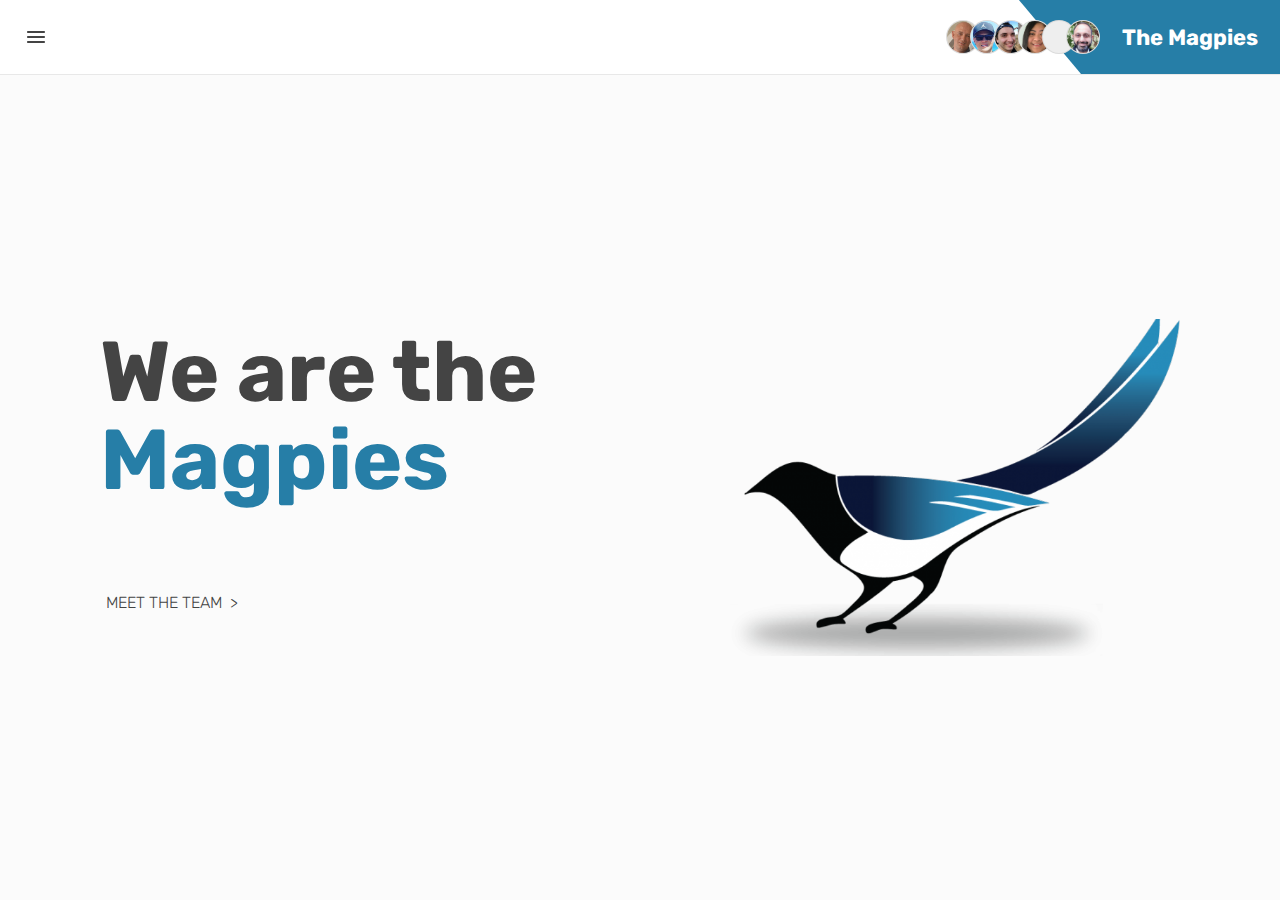
==== index.html @ 969cabd7 "links fix" ====
<!DOCTYPE html>
<html lang="en">
<head>
    <meta charset="UTF-8">
    <meta http-equiv="X-UA-Compatible" content="IE=edge">
    <meta name="viewport" content="width=device-width, initial-scale=1.0">

    <link rel="stylesheet" href="styles/default.css">
    <!-- page specific css file -->
    <link rel="stylesheet" href="styles/home.css">
    <link rel="shortcut icon" href="favicon.ico">
    <title>Home | The Magpies [A2 Group 10]</title>
</head>
<body>
    <app-container>
        <app-header>
            <div class="left">
                <header-nav>
                    <button class="icon" onclick="toggleNavState()"><svg xmlns="http://www.w3.org/2000/svg" height="24px" viewBox="0 0 24 24" width="24px" fill="currentColor"><path d="M0 0h24v24H0V0z" fill="none"/><path d="M4 18h16c.55 0 1-.45 1-1s-.45-1-1-1H4c-.55 0-1 .45-1 1s.45 1 1 1zm0-5h16c.55 0 1-.45 1-1s-.45-1-1-1H4c-.55 0-1 .45-1 1s.45 1 1 1zM3 7c0 .55.45 1 1 1h16c.55 0 1-.45 1-1s-.45-1-1-1H4c-.55 0-1 .45-1 1z"/></svg></button>
                    <nav-container>
                        <button class="nav-link" onclick="navigateLocal('root')">Home</button>
                        <button class="nav-link" onclick="navigateLocal('team-profile')">The Team</button>
                        <button class="nav-link" onclick="navigateLocal('ideal-jobs')">Ideal Jobs</button>
                        <button class="nav-link" onclick="navigateLocal('industry-data')">Industry Data</button>
                        <button class="nav-link" onclick="navigateLocal('it-work')">IT Work</button>
                        <button class="nav-link" onclick="navigateLocal('it-technologies')">IT Technologies</button>
                        <button class="nav-link" onclick="navigateLocal('project-ideas')">Project Ideas</button>
                        <button class="nav-link" onclick="navigateLocal('references')">References</button>
                    </nav-container>
                </header-nav>
            </div>
            <div class="right">
                <div class="team-name">
                    <div class="contacts">
                        <div class="icon" onclick="navigate('https:\/\/github.com/s3921239')">
                            <img src="assets/profile-img/alex.png" alt="profile-img">
                            <div class="tooltip"><div class="arrow"></div>Alexander Hutton</div>
                        </div>
                        <div class="icon" onclick="navigate('https:\/\/github.com/RaulJunqueira')">
                            <img src="assets/profile-img/raul.png" alt="profile-img">
                            <div class="tooltip"><div class="arrow"></div>Raul Junqueira Da Silva</div>
                        </div>
                        <div class="icon" onclick="navigate('https:\/\/github.com/JoaoPedroNunesDoege')">
                            <img src="assets/profile-img/joao.jpg" alt="profile-img">
                            <div class="tooltip"><div class="arrow"></div>Joao Nunes Doege</div>
                        </div>
                        <div class="icon" onclick="navigate('https:\/\/github.com/JaoPen')">
                            <img src="assets/profile-img/jacqueline.jpeg" alt="profile-img">
                            <div class="tooltip"><div class="arrow"></div>Jacqueline Penas</div>
                        </div>
                        <div class="icon" onclick="navigate()">
                            <!-- <img src="assets/profile-img/default.jpg" alt="profile-img"> -->
                            <div class="tooltip"><div class="arrow"></div>Amrita Kanungo</div>
                        </div>
                        <div class="icon" onclick="navigate('https:\/\/github.com/RodriguesSunil')">
                            <img src="assets/profile-img/sunil.jpg" alt="profile-img">
                            <div class="tooltip"><div class="arrow"></div>Sunil Rodrigues</div>
                        </div>
                    </div>
                    <tool-tip title="The Team">The&nbsp;Magpies</tool-tip>
                </div>
            </div>
        </app-header>
        <app-page-container>
           <page-root>

               <div class="hero">
                    <div>
                        <h1>We are the</h1>
                        <h1 class="primary-color" style="margin-top: -12px;">Magpies</h1>
                        
                        <span class="noninteractive-prompt" onclick="navigateLocal('team-profile')">Meet The Team &nbsp;&gt;</span>
                    </div>
                    <div style="display:flex; justify-content:center;">
                        <img src="assets/logo.png" alt="magpies-logo" class="side-img" width="450px" style="transform:scaleX(-1);">
                    </div>
                </div>



           </page-root>
        </app-page-container>
    </app-container>

    <script src="script.js" defer></script>
</body>
</html>
---- styles/default.css ----
/* elements.css - defines custom html elements */
@import url("https://fonts.googleapis.com/css2?family=Ubuntu:ital,wght@0,300;0,400;0,500;0,700;1,300;1,400;1,500;1,700&display=swap");
@import url("https://fonts.googleapis.com/css2?family=Rubik:ital,wght@0,300;0,400;0,500;0,600;0,700;0,800;0,900;1,300;1,400;1,500;1,600;1,700;1,800;1,900&display=swap");
:root {
  --body-color: #fbfbfb;
  --header-background-color: #fffd;
  /* must be somewhat transparent */
  --body-scroll-track-color: #f2f2f2;
  /* unused var */
  --body-scroll-thumb-color: #bbb;
  --body-scroll-thumb-color-2: #aaa;
  --panel-font-color: #444;
  --panel-color: #fff;
  --panel-default-border: 1px solid #aaa4;
  --btn-hov-color: #aaa1;
  --btn-foc-color: #008cff66;
  --btn-foc-color-bg: #008cff18;
  --primary-color: #267ea7;
  --text-on-primary: #fff;
}

body {
  padding: 0;
  margin: 0;
  background-color: var(--body-color, #fbfbfb);
  color: var(--panel-font-color, #444);
}

body::-webkit-scrollbar {
  width: 12px;
}

body::-webkit-scrollbar-track {
  /* background: var(--body-scroll-track-color, #f2f2f2);
        border-left: var(--panel-default-border, 1px solid #aaa4); */
  background-color: var(--body-color, #fff);
}

body::-webkit-scrollbar-thumb {
  border: 3px solid transparent;
  background-clip: padding-box;
  border-radius: 100px;
  background-color: var(--body-scroll-thumb-color, #bbb);
}

body::-webkit-scrollbar-thumb:hover {
  border: 3px solid transparent;
  background-color: var(--body-scroll-thumb-color-2, #aaa);
}

::-moz-selection {
  background-color: var(--primary-color, #3453ff);
  color: var(--text-on-primary, #fff);
}

::selection {
  background-color: var(--primary-color, #3453ff);
  color: var(--text-on-primary, #fff);
}

::-moz-selection {
  background-color: var(--primary-color, #3453ff);
  color: var(--text-on-primary, #fff);
}

* {
  font-family: 'Rubik', sans-serif;
  -webkit-box-sizing: border-box;
          box-sizing: border-box;
}

app-container {
  /* positions the viewport */
  z-index: 1;
  display: -webkit-box;
  display: -ms-flexbox;
  display: flex;
  -webkit-box-orient: vertical;
  -webkit-box-direction: normal;
      -ms-flex-direction: column;
          flex-direction: column;
}

app-header {
  /* defines a traditional bar header at the top of the page */
  /* REQUIRES: 'app-container' to have 'display:flex' and 'flex-direction:column' */
  width: 100%;
  height: 75px;
  background-color: var(--panel-color, #fff);
  border-bottom: var(--panel-default-border, 1px solid #aaa4);
  display: -webkit-box;
  display: -ms-flexbox;
  display: flex;
  -webkit-box-align: center;
      -ms-flex-align: center;
          align-items: center;
  -webkit-box-pack: justify;
      -ms-flex-pack: justify;
          justify-content: space-between;
  z-index: 5;
  position: fixed;
  -webkit-backdrop-filter: blur(15px);
          backdrop-filter: blur(15px);
  background-color: var(--header-background-color, #fffd);
  -webkit-transition: height 200ms ease, padding 200ms ease;
  transition: height 200ms ease, padding 200ms ease;
}

app-header .left {
  width: 100%;
  height: 100%;
  display: -webkit-box;
  display: -ms-flexbox;
  display: flex;
  -webkit-box-align: center;
      -ms-flex-align: center;
          align-items: center;
  padding: 0 1em;
  -webkit-transition: padding 200ms ease;
  transition: padding 200ms ease;
}

app-header header-nav {
  /* REQUIRES: <button> tag must be used to wrap all child elements to enable browser functionality */
  position: relative;
  width: 40px;
  height: 40px;
}

app-header header-nav button.icon {
  border: 2.2px solid transparent;
  outline: none;
  padding: 0;
  margin: 0;
  background: none;
  display: -webkit-box;
  display: -ms-flexbox;
  display: flex;
  -webkit-box-align: center;
      -ms-flex-align: center;
          align-items: center;
  -webkit-box-pack: center;
      -ms-flex-pack: center;
          justify-content: center;
  width: 40px;
  height: 40px;
  border-radius: 10px;
  color: var(--panel-font-color, #444);
  cursor: pointer;
  -webkit-transition: background 150ms ease, border 140ms ease;
  transition: background 150ms ease, border 140ms ease;
}

app-header header-nav button.icon:hover {
  border-color: var(--btn-hov-color, #aaa1);
}

app-header header-nav button.icon:focus {
  background-color: var(--btn-foc-color-bg, #008cff18);
  border-color: var(--btn-foc-color, #008cff66);
}

app-header header-nav button.icon svg, app-header header-nav button.icon img {
  /* works with both svg and png icons */
  width: 24px;
  height: 24px;
}

app-header header-nav nav-container {
  position: absolute;
  top: calc(100% + 5px);
  left: 0;
  z-index: 10;
  padding: 1em;
  width: 280px;
  background-color: var(--panel-color, #fff);
  border: var(--panel-default-border);
  border-radius: 10px;
  -webkit-box-shadow: 0 0 15px #4441;
          box-shadow: 0 0 15px #4441;
  -webkit-transform-origin: top left;
          transform-origin: top left;
  -webkit-transform: translateX(-120%) scale(0.5);
          transform: translateX(-120%) scale(0.5);
  opacity: 0;
  -webkit-transition: opacity 400ms ease, -webkit-transform 300ms ease;
  transition: opacity 400ms ease, -webkit-transform 300ms ease;
  transition: opacity 400ms ease, transform 300ms ease;
  transition: opacity 400ms ease, transform 300ms ease, -webkit-transform 300ms ease;
}

app-header header-nav nav-container button.nav-link {
  border: 2.2px solid transparent;
  outline: none;
  padding: 0;
  margin: 0;
  background: none;
  display: -webkit-box;
  display: -ms-flexbox;
  display: flex;
  -webkit-box-align: center;
      -ms-flex-align: center;
          align-items: center;
  -webkit-box-pack: start;
      -ms-flex-pack: start;
          justify-content: flex-start;
  width: 100%;
  height: 40px;
  border-radius: 10px;
  color: var(--panel-font-color, #444);
  cursor: pointer;
  padding: 0 0.75em;
  margin-bottom: 1.5px;
  font-size: 17px;
  font-weight: 500;
  -webkit-transition: background 150ms ease, border 140ms ease;
  transition: background 150ms ease, border 140ms ease;
}

app-header header-nav nav-container button.nav-link:hover {
  border-color: var(--btn-hov-color, #aaa1);
}

app-header header-nav nav-container button.nav-link:focus {
  background-color: var(--btn-foc-color-bg, #008cff18);
  border-color: var(--btn-foc-color, #008cff66);
}

app-header header-nav nav-container button.nav-link:last-child {
  margin-bottom: 0;
}

app-header .right {
  width: 100%;
  height: 100%;
  display: -webkit-box;
  display: -ms-flexbox;
  display: flex;
  -webkit-box-align: center;
      -ms-flex-align: center;
          align-items: center;
  -webkit-box-pack: end;
      -ms-flex-pack: end;
          justify-content: flex-end;
}

app-header .team-name {
  width: 180px;
  height: 100%;
  background-color: var(--primary-color, #616161);
  position: relative;
  display: -webkit-box;
  display: -ms-flexbox;
  display: flex;
  -webkit-box-align: center;
      -ms-flex-align: center;
          align-items: center;
  -webkit-box-pack: end;
      -ms-flex-pack: end;
          justify-content: flex-end;
  padding-right: 1em;
  font-weight: 700;
  font-size: 22px;
  color: var(--text-on-primary, #fff);
  cursor: normal;
  -webkit-user-select: none;
     -moz-user-select: none;
      -ms-user-select: none;
          user-select: none;
  -webkit-transition: padding 200ms ease, width 250ms ease, font-size 200ms ease;
  transition: padding 200ms ease, width 250ms ease, font-size 200ms ease;
}

app-header .team-name .contacts {
  display: -webkit-box;
  display: -ms-flexbox;
  display: flex;
  margin-right: 1em;
  -webkit-transition: margin 200ms ease;
  transition: margin 200ms ease;
}

app-header .team-name .contacts .icon {
  width: 34px;
  height: 34px;
  background-color: #eee;
  border: 1px solid #aaa4;
  border-radius: 100px;
  position: relative;
  margin-right: -10px;
  cursor: pointer;
  -webkit-transition: margin-right 200ms ease, width 200ms ease, height 200ms ease, opacity 100ms ease;
  transition: margin-right 200ms ease, width 200ms ease, height 200ms ease, opacity 100ms ease;
}

app-header .team-name .contacts .icon:last-child {
  margin-right: 0;
}

app-header .team-name .contacts .icon:hover .tooltip, app-header .team-name .contacts .icon img:hover .tooltip {
  -webkit-transform: translateX(-50%) scale(1);
          transform: translateX(-50%) scale(1);
  opacity: 1;
}

app-header .team-name .contacts .icon img {
  position: absolute;
  top: 0;
  left: 0;
  width: 100%;
  border-radius: 100px;
}

app-header .team-name .contacts .icon .tooltip {
  position: absolute;
  top: calc(100% + 12px);
  left: 50%;
  -webkit-transform: translateX(-50%);
          transform: translateX(-50%);
  width: auto;
  white-space: nowrap;
  padding: 4px 7px;
  background-color: var(--panel-color, #fff);
  color: var(--panel-font-color, #444);
  border: var(--panel-default-border, 1px solid #aaa4);
  border-radius: 6px;
  font-family: 'Rubik', 'Ubuntu', sans-serif;
  font-weight: 500;
  font-size: 11px;
  -webkit-transform: translateX(-50%) scale(0);
          transform: translateX(-50%) scale(0);
  opacity: 0;
  -webkit-transition: opacity 200ms ease, -webkit-transform 200ms ease;
  transition: opacity 200ms ease, -webkit-transform 200ms ease;
  transition: opacity 200ms ease, transform 200ms ease;
  transition: opacity 200ms ease, transform 200ms ease, -webkit-transform 200ms ease;
  z-index: 5;
  cursor: normal;
  -webkit-user-select: none;
     -moz-user-select: none;
      -ms-user-select: none;
          user-select: none;
}

app-header .team-name .contacts .icon .tooltip .arrow {
  position: absolute;
  bottom: 100%;
  left: 50%;
  height: 7px;
  overflow: hidden;
  -webkit-transform: translateX(-50%);
          transform: translateX(-50%);
  display: block;
  padding: 2px;
  z-index: 99;
}

app-header .team-name .contacts .icon .tooltip .arrow::after {
  content: '';
  display: block;
  width: 8px;
  height: 8px;
  background-color: var(--panel-color, #fff);
  border: var(--panel-default-border, 1px solid #aaa4);
  -webkit-transform: rotate(45deg);
          transform: rotate(45deg);
}

app-header .team-name .contacts:hover .icon {
  margin-right: -4px;
}

app-header .team-name .contacts:hover .icon:last-child {
  margin-right: 0;
}

app-header .team-name::before {
  content: '';
  position: absolute;
  top: 0;
  bottom: 0;
  right: calc(100% - 50px);
  -webkit-transform: skewX(40deg);
          transform: skewX(40deg);
  width: 100px;
  height: 100%;
  background-color: var(--primary-color, #616161);
  z-index: -1;
}

.primary-color {
  color: var(--primary-color, #008cff);
}

app-page-container {
  width: 100%;
  height: 100%;
  overflow: auto;
  padding-top: 75px;
  display: -webkit-box;
  display: -ms-flexbox;
  display: flex;
  -webkit-box-pack: center;
      -ms-flex-pack: center;
          justify-content: center;
  -webkit-transition: top 120ms ease;
  transition: top 120ms ease;
}

app-page-container page-root {
  width: 1250px;
}

app-page-container page-root .hero {
  height: calc(100vh - 75px);
  display: -webkit-box;
  display: -ms-flexbox;
  display: flex;
  -webkit-box-align: center;
      -ms-flex-align: center;
          align-items: center;
  -webkit-box-pack: justify;
      -ms-flex-pack: justify;
          justify-content: space-between;
}

app-page-container page-root .hero h1 {
  padding: 0;
  margin: 0;
  margin-left: 85px;
  font-size: 85px;
  font-weight: 700;
}

app-page-container page-root .hero .noninteractive-prompt {
  display: inline-block;
  padding: 0.5em 6px;
  border-bottom: 3px solid transparent;
  margin-top: 75px;
  margin-left: 85px;
  margin-bottom: 30px;
  text-transform: uppercase;
  font-weight: 300;
  cursor: pointer;
  -webkit-user-select: none;
     -moz-user-select: none;
      -ms-user-select: none;
          user-select: none;
  -webkit-transition: border 150ms ease;
  transition: border 150ms ease;
}

app-page-container page-root .hero .noninteractive-prompt:hover {
  border-bottom-color: var(--primary-color, #008cff);
}

app-page-container page-root .hero .side-img {
  margin-right: 85px;
}

app-page-container page-root .hero .side-img img {
  width: 450px;
}
/*# sourceMappingURL=default.css.map */
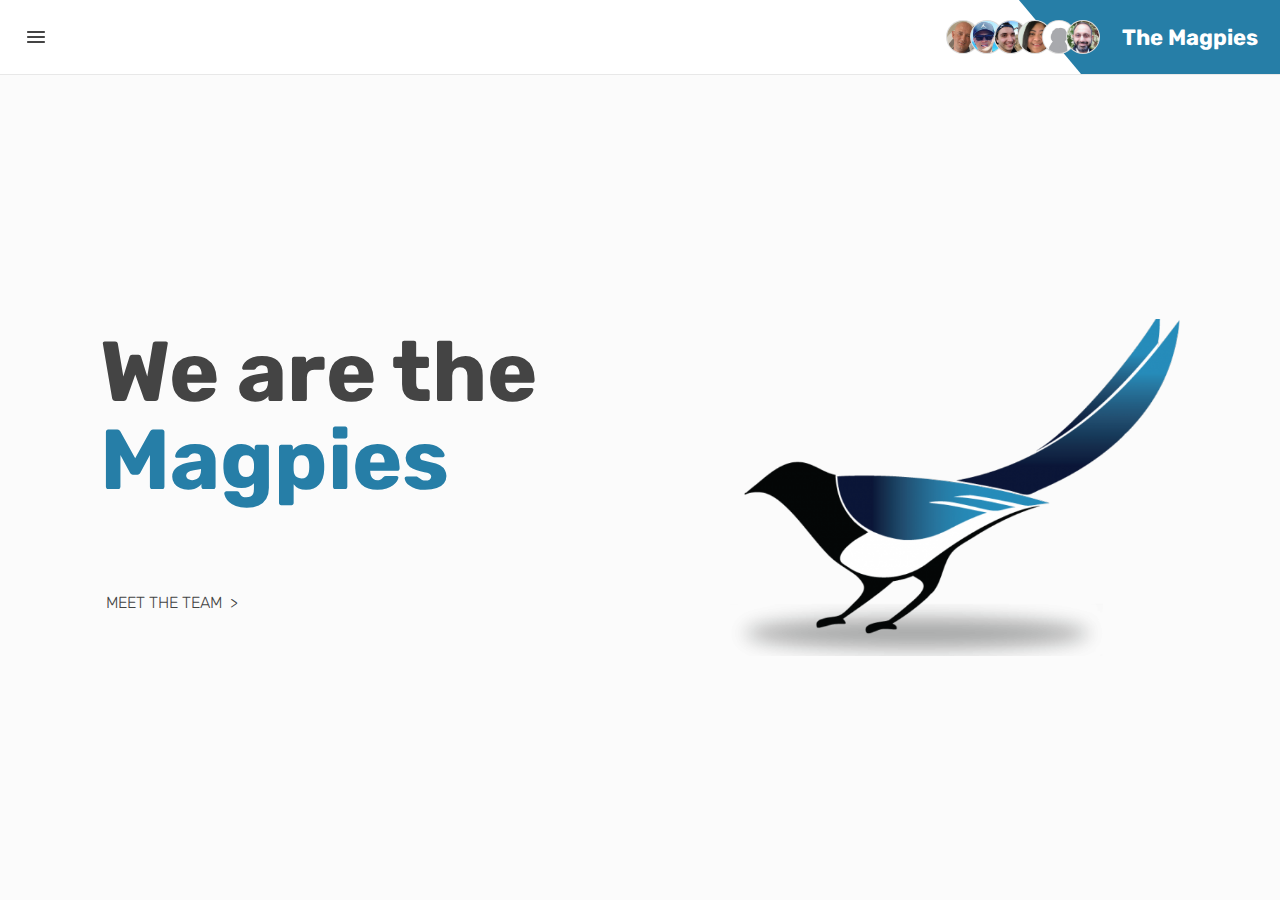
==== commit 079ae4c9: "changed links" ====
--- a/index.html
+++ b/index.html
@@ -48,8 +48,9 @@
                             <img src="assets/profile-img/jacqueline.jpeg" alt="profile-img">
                             <div class="tooltip"><div class="arrow"></div>Jacqueline Penas</div>
                         </div>
-                        <div class="icon" onclick="navigate()">
-                            <!-- <img src="assets/profile-img/default.jpg" alt="profile-img"> -->
+                        <!-- replace 'amritagitlink' with link with Ctrl+Shift+F to replace all in project -->
+                        <div class="icon" onclick="navigate('amritagitlink')">
+                            <img src="assets/profile-img/amrita.jpg" alt="profile-img">
                             <div class="tooltip"><div class="arrow"></div>Amrita Kanungo</div>
                         </div>
                         <div class="icon" onclick="navigate('https:\/\/github.com/RodriguesSunil')">
--- a/styles/default.css
+++ b/styles/default.css
@@ -461,4 +461,35 @@
 app-page-container page-root .hero .side-img img {
   width: 450px;
 }
+
+app-page-container page-root .hero-2 {
+  height: 180px;
+  display: -webkit-box;
+  display: -ms-flexbox;
+  display: flex;
+  -webkit-box-align: center;
+      -ms-flex-align: center;
+          align-items: center;
+  -webkit-box-pack: justify;
+      -ms-flex-pack: justify;
+          justify-content: space-between;
+  border-bottom: var(--panel-default-border, 1px solid #aaa4);
+  margin-bottom: 80px;
+}
+
+app-page-container page-root .hero-2 h1 {
+  padding: 0;
+  margin: 0;
+  margin-left: 50px;
+  font-size: 50px;
+  font-weight: 700;
+}
+
+app-page-container page-root .hero-2 .side-img {
+  margin-right: 50px;
+}
+
+app-page-container page-root .hero-2 .side-img img {
+  width: 120px;
+}
 /*# sourceMappingURL=default.css.map */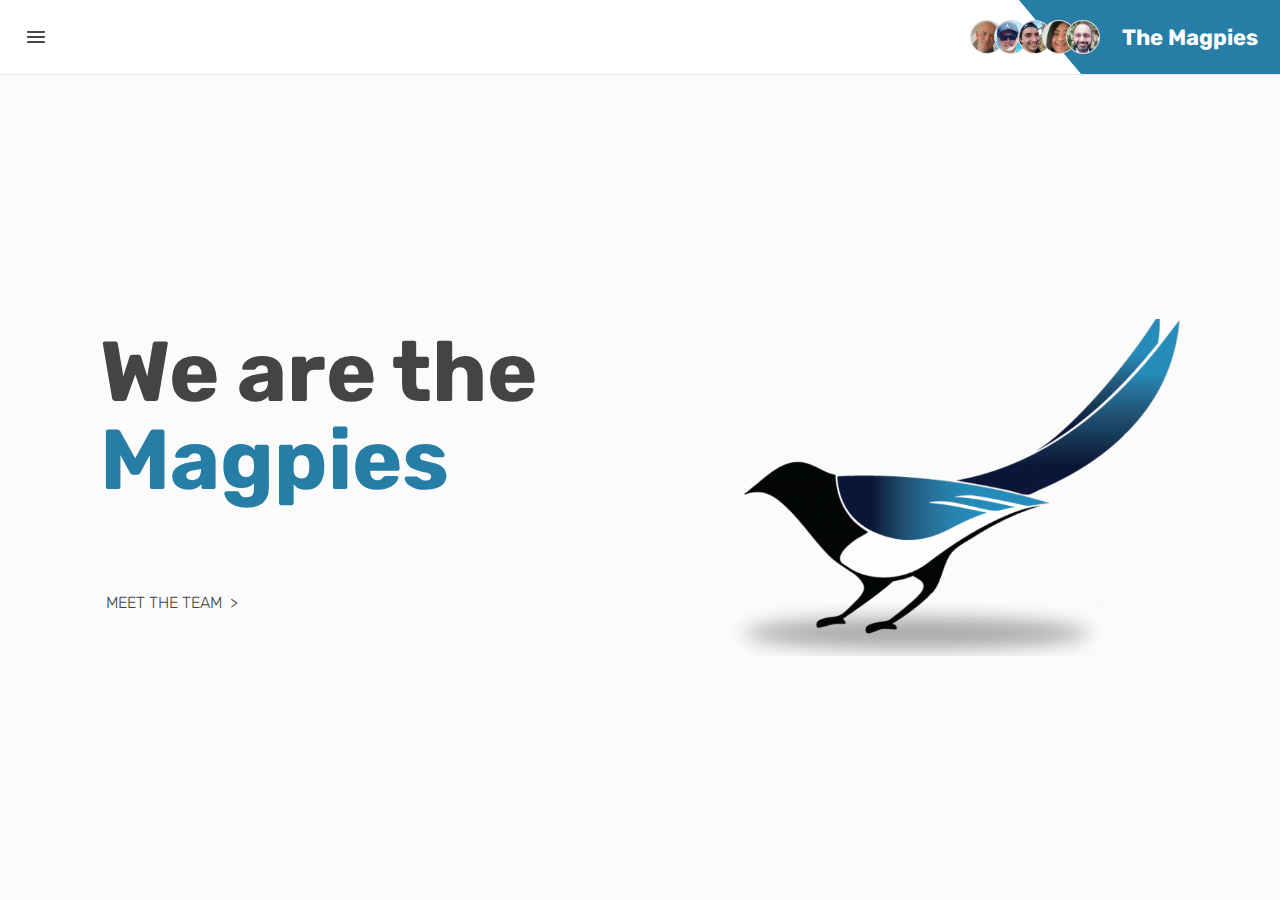
==== commit fe48851c: "Update index.html" ====
--- a/index.html
+++ b/index.html
@@ -48,11 +48,6 @@
                             <img src="assets/profile-img/jacqueline.jpeg" alt="profile-img">
                             <div class="tooltip"><div class="arrow"></div>Jacqueline Penas</div>
                         </div>
-                        <!-- replace 'amritagitlink' with link with Ctrl+Shift+F to replace all in project -->
-                        <div class="icon" onclick="navigate('amritagitlink')">
-                            <img src="assets/profile-img/amrita.jpg" alt="profile-img">
-                            <div class="tooltip"><div class="arrow"></div>Amrita Kanungo</div>
-                        </div>
                         <div class="icon" onclick="navigate('https:\/\/github.com/RodriguesSunil')">
                             <img src="assets/profile-img/sunil.jpg" alt="profile-img">
                             <div class="tooltip"><div class="arrow"></div>Sunil Rodrigues</div>
@@ -77,8 +72,7 @@
                     </div>
                 </div>
 
-
-
+            
            </page-root>
         </app-page-container>
     </app-container>
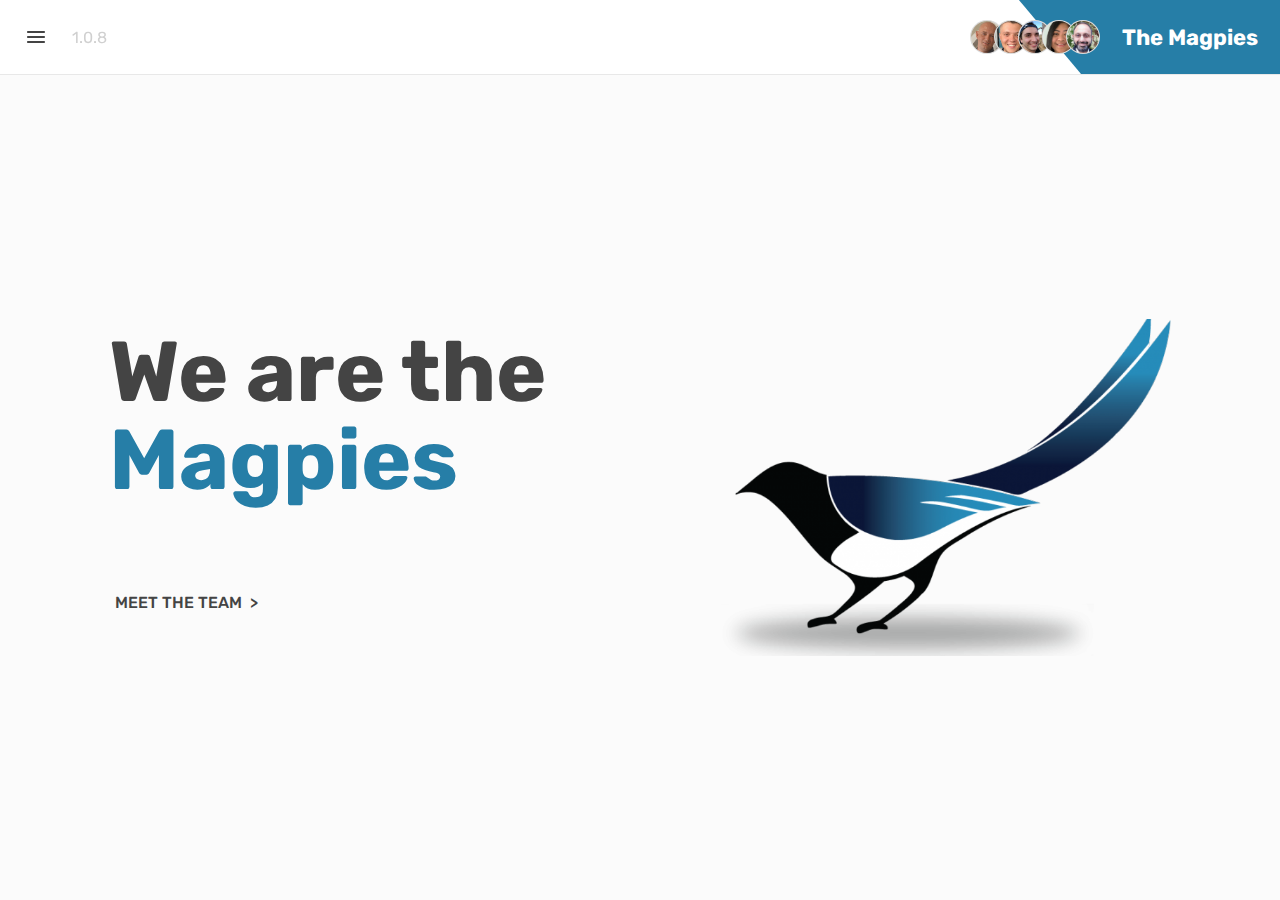
==== commit d9303c46: "Final Publish" ====
--- a/index.html
+++ b/index.html
@@ -21,11 +21,12 @@
                         <button class="nav-link" onclick="navigateLocal('root')">Home</button>
                         <button class="nav-link" onclick="navigateLocal('team-profile')">The Team</button>
                         <button class="nav-link" onclick="navigateLocal('ideal-jobs')">Ideal Jobs</button>
+                        <button class="nav-link" onclick="navigateLocal('tools')">Tools</button>
                         <button class="nav-link" onclick="navigateLocal('industry-data')">Industry Data</button>
                         <button class="nav-link" onclick="navigateLocal('it-work')">IT Work</button>
                         <button class="nav-link" onclick="navigateLocal('it-technologies')">IT Technologies</button>
                         <button class="nav-link" onclick="navigateLocal('project-ideas')">Project Ideas</button>
-                        <button class="nav-link" onclick="navigateLocal('references')">References</button>
+                        <button class="nav-link" onclick="navigateLocal('group-reflection')">Group Reflection</button>
                     </nav-container>
                 </header-nav>
             </div>
--- a/styles/default.css
+++ b/styles/default.css
@@ -395,7 +395,6 @@
 app-page-container {
   width: 100%;
   height: 100%;
-  overflow: auto;
   padding-top: 75px;
   display: -webkit-box;
   display: -ms-flexbox;
@@ -408,7 +407,8 @@
 }
 
 app-page-container page-root {
-  width: 1250px;
+  width: 1300px;
+  padding: 0 1.5em;
 }
 
 app-page-container page-root .hero {
@@ -440,7 +440,7 @@
   margin-left: 85px;
   margin-bottom: 30px;
   text-transform: uppercase;
-  font-weight: 300;
+  font-weight: 500;
   cursor: pointer;
   -webkit-user-select: none;
      -moz-user-select: none;
@@ -492,4 +492,16 @@
 app-page-container page-root .hero-2 .side-img img {
   width: 120px;
 }
+
+app-page-container page-root a {
+  color: var(--primary-color, #616161);
+  text-decoration: inherit;
+  font-weight: 500;
+  font-size: inherit;
+}
+
+app-page-container page-root a:hover {
+  text-decoration: underline;
+  background-color: var(--panel-color, #fff);
+}
 /*# sourceMappingURL=default.css.map */